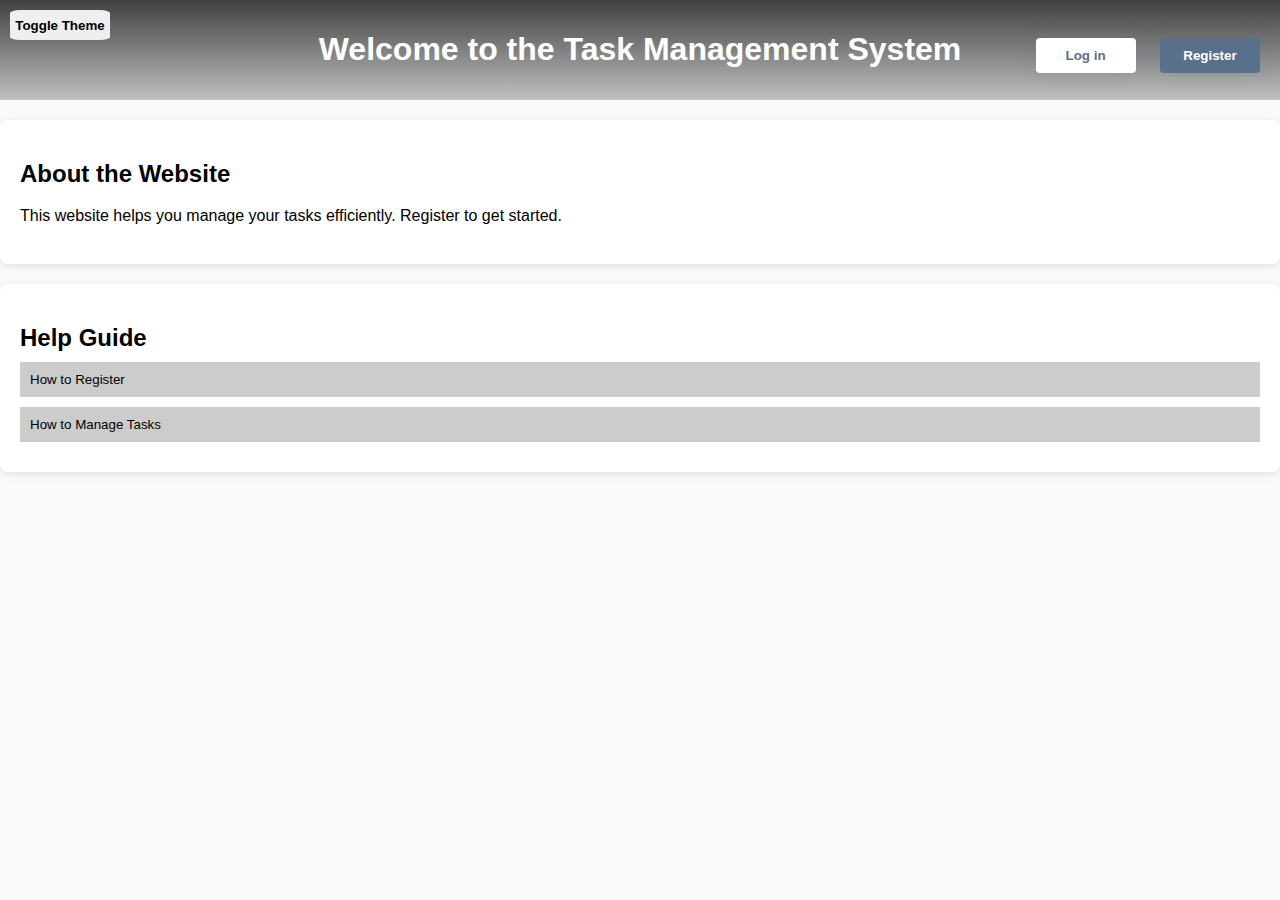
==== index.html @ 948b308d "Add files via upload" ====
<!DOCTYPE html>
<html lang="en">
<head>
    <meta charset="UTF-8">
    <meta name="viewport" content="width=device-width, initial-scale=1.0">
    <title>Task Management System</title>
    <link rel="stylesheet" href="styles.css">
    <script src="scripts.js" defer></script>
</head>
<body>
    <header>
        <h1>Welcome to the Task Management System</h1>
        <button class="theme" onclick="toggleTheme()">Toggle Theme</button>
        <div class="container">
            <div>
                <button class="log" onclick="window.location.href='login.html';">Log in</button>
                <button class="reg" onclick="window.location.href='register.html';">Register</button>
            </div>
        </div>
    </header>
    <section id="purpose">
        <h2>About the Website</h2>
        <p>This website helps you manage your tasks efficiently. Register to get started.</p>
    </section>
    <section id="help">
        <h2>Help Guide</h2>
        <div class="accordion">
            <div class="accordion-item">
                <button class="accordion-button">How to Register</button>
                <div class="accordion-content">
                    <p>Fill in your details and click the 'Register' button.</p>
                </div>
            </div>
            <div class="accordion-item">
                <button class="accordion-button">How to Manage Tasks</button>
                <div class="accordion-content">
                    <p>You can add, edit, and delete tasks from your dashboard after logging in.</p>
                </div>
            </div>
        </div>
    </section>
</body>
</html>
---- styles.css ----
body {
    border: 0;
    margin: 0;
    padding: 0;
    font-family: sans-serif;
    background-color: rgba(250, 250, 250);
    color: black; 
}

button.theme {
    position: fixed;
    top: 10px;
    left: 10px;
    gap: 10px;
    justify-content: center;
    align-items: center;
    display: flex;
    text-align: center;
    border-radius: 10%;
    cursor: pointer;
    border: 0;
    font-weight: 600;
    padding: 10px 0;
    width: 100px;
    height: 30px;
    z-index: 1000;
}
  
.container {
    position: absolute;
    top: 10px;
    right: 10px;
    gap: 10px;
    min-height: 10vh;
    justify-content: right;
    align-items: center;
    display: flex;
    text-align: center;
}
  
button.log, button.reg {
    cursor: pointer;
    border: 0;
    border-radius: 4px;
    font-weight: 600;
    margin: 0 10px;
    width: 100px;
    padding: 10px 0;
    box-shadow: 0 0 20px rgba(89,112,138, 0.2);
    transition: 0.4s;
}
  
.reg {
    color: white;
    background-color: rgba(89,112,138, 1);
}
  
.log {
    color: rgb(89,112,138);
    background-color: rgba(255, 255, 255, 1);
    border: 1px solid rgba(89,112,138, 1);
}
  
button.log:hover, button.reg:hover {
    color: white;
    box-shadow: 0 0 20px rgba(89,112,138, 0.6);
    background-color: rgba(89,112,138, 1);
}

header {
    background: linear-gradient(180deg,	#404040, #808080, #c0c0c0);
    color: white;
    padding: 10px;
    text-align: center;
}

.accordion-button {
    background-color: #ccc;
    border: none;
    padding: 10px;
    width: 100%;
    text-align: left;
    cursor: pointer;
}

.accordion-content {
    display: none;
    padding: 10px;
    border-top: 1px solid #ccc;
}

.accordion-item {
    margin-bottom: 10px;
}

body.dark-mode {
    background-color: #333;
    color: white;
}

body.dark-mode header {
    background: #333;
    color: white;
}

body.dark-mode #purpose, 
body.dark-mode #help {
    background-color: #444; 
    color: white;
    box-shadow: 0 2px 10px rgba(255, 255, 255, 0.1); 
}

#purpose {
    background-color: #ffffff;
    color: black; 
    padding: 20px;
    margin: 20px 0;
    border-radius: 8px;
    box-shadow: 0 2px 10px rgba(0, 0, 0, 0.1);
}

#purpose h2 {
    font-size: 24px;
    margin-bottom: 10px;
}

#purpose p {
    font-size: 16px;
    line-height: 1.5;
}

#help {
    background-color: #ffffff;
    padding: 20px;
    margin: 20px 0;
    border-radius: 8px;
    box-shadow: 0 2px 10px rgba(0, 0, 0, 0.1);
}

#help h2 {
    font-size: 24px;
    margin-bottom: 10px;
}
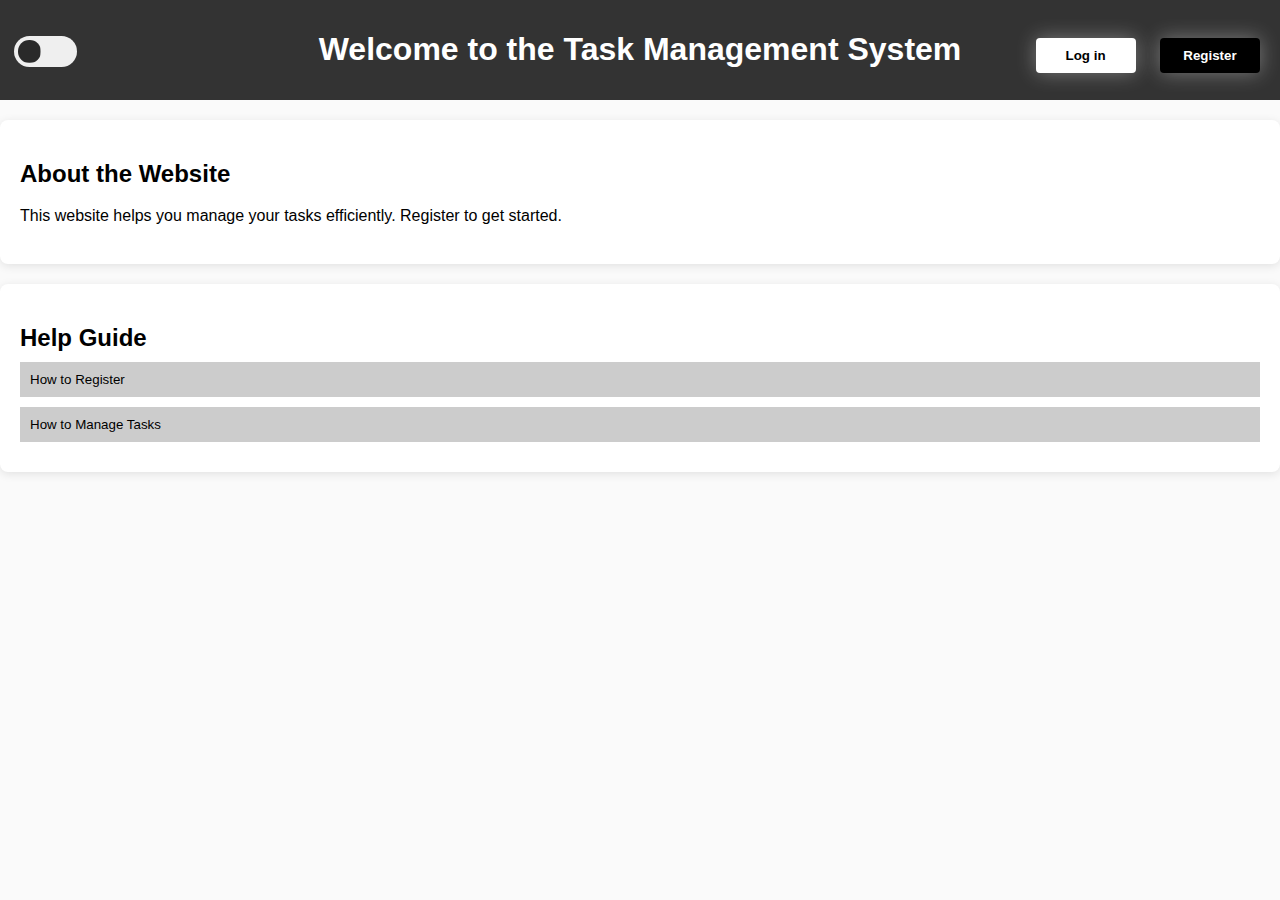
==== commit 68d86d13: "Add files via upload" ====
--- a/index.html
+++ b/index.html
@@ -10,7 +10,7 @@
 <body>
     <header>
         <h1>Welcome to the Task Management System</h1>
-        <button class="theme" onclick="toggleTheme()">Toggle Theme</button>
+        <input type="checkbox" class="theme-checkbox" onclick="toggleTheme()">
         <div class="container">
             <div>
                 <button class="log" onclick="window.location.href='login.html';">Log in</button>
@@ -40,4 +40,4 @@
         </div>
     </section>
 </body>
-</html>
+</html>--- a/styles.css
+++ b/styles.css
@@ -7,24 +7,58 @@
     color: black; 
 }
 
-button.theme {
+.theme-checkbox {
+    --toggle-size: 10px;
+    -webkit-appearance: none;
+    -moz-appearance: none;
+    appearance: none;
+    width: 6.25em;
+    height: 3.125em;
+    background: -webkit-gradient(linear, left top, right top, color-stop(50%, #efefef), color-stop(50%, #2a2a2a)) no-repeat;
+    background: -o-linear-gradient(left, #efefef 50%, #2a2a2a 50%) no-repeat;
+    background: linear-gradient(to right, #efefef 50%, #2a2a2a 50%) no-repeat;
+    background-size: 205%;
+    background-position: 0;
+    -webkit-transition: 0.4s;
+    -o-transition: 0.4s;
+    transition: 0.4s;
+    border-radius: 99em;
     position: fixed;
-    top: 10px;
+    top: 33px;
     left: 10px;
     gap: 10px;
-    justify-content: center;
-    align-items: center;
     display: flex;
-    text-align: center;
-    border-radius: 10%;
     cursor: pointer;
     border: 0;
-    font-weight: 600;
-    padding: 10px 0;
-    width: 100px;
-    height: 30px;
-    z-index: 1000;
-}
+    font-size: var(--toggle-size);
+  }
+  
+  .theme-checkbox::before {
+    content: "";
+    width: 2.25em;
+    height: 2.25em;
+    position: absolute;
+    top: 0.438em;
+    left: 0.438em;
+    background: -webkit-gradient(linear, left top, right top, color-stop(50%, #efefef), color-stop(50%, #2a2a2a)) no-repeat;
+    background: -o-linear-gradient(left, #efefef 50%, #2a2a2a 50%) no-repeat;
+    background: linear-gradient(to right, #efefef 50%, #2a2a2a 50%) no-repeat;
+    background-size: 205%;
+    background-position: 100%;
+    border-radius: 50%;
+    -webkit-transition: 0.4s;
+    -o-transition: 0.4s;
+    transition: 0.4s;
+  }
+  
+  .theme-checkbox:checked::before {
+    left: calc(100% - 2.25em - 0.438em);
+    background-position: 0;
+  }
+  
+  .theme-checkbox:checked {
+    background-position: 100%;
+  }
   
 .container {
     position: absolute;
@@ -46,29 +80,29 @@
     margin: 0 10px;
     width: 100px;
     padding: 10px 0;
-    box-shadow: 0 0 20px rgba(89,112,138, 0.2);
+    box-shadow: 0 0 20px rgba(255, 255, 255, 0.350);
     transition: 0.4s;
 }
   
 .reg {
     color: white;
-    background-color: rgba(89,112,138, 1);
+    background-color: black;
 }
   
 .log {
-    color: rgb(89,112,138);
-    background-color: rgba(255, 255, 255, 1);
-    border: 1px solid rgba(89,112,138, 1);
+    color: black;
+    background-color: white;
+    border: 1px solid white;
 }
   
 button.log:hover, button.reg:hover {
     color: white;
-    box-shadow: 0 0 20px rgba(89,112,138, 0.6);
-    background-color: rgba(89,112,138, 1);
+    box-shadow: 0 0 30px white;
+    background-color: #111;
 }
 
 header {
-    background: linear-gradient(180deg,	#404040, #808080, #c0c0c0);
+    background: #333;
     color: white;
     padding: 10px;
     text-align: center;
@@ -99,7 +133,7 @@
 }
 
 body.dark-mode header {
-    background: #333;
+    background: black;
     color: white;
 }
 
